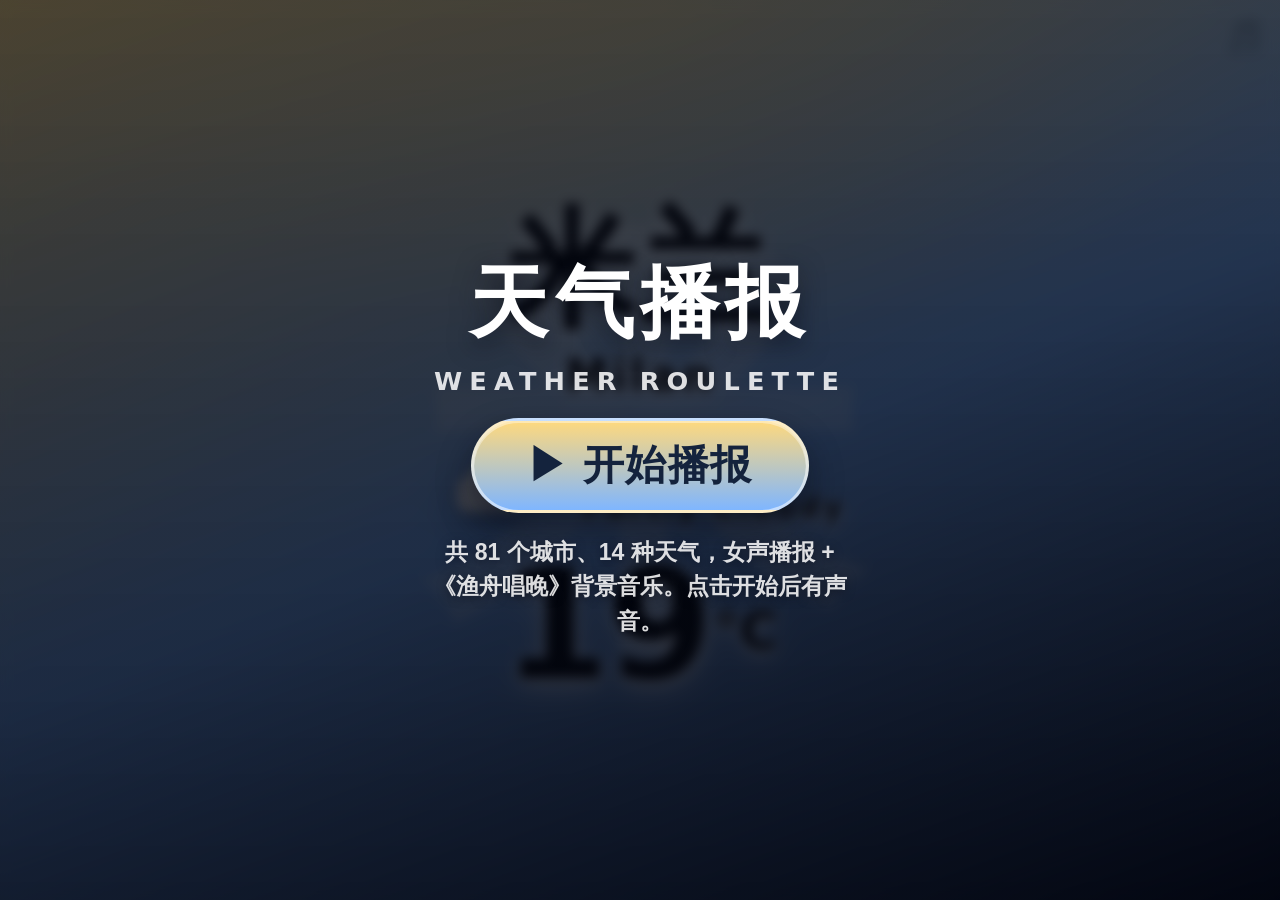
==== index.html @ e1133508 "天气播报站：81 城随机轮播 + 女声播报 + 渔舟唱晚 + 极简满屏视觉 - 81 座城市（国内 43 + 国外 38），每次打开 Fisher-Yates 随机打乱，一轮播完自动重新随机 - 播报" ====
<!DOCTYPE html>
<html lang="zh-CN">
<head>
  <meta charset="utf-8">
  <meta name="viewport" content="width=device-width, initial-scale=1, viewport-fit=cover">
  <meta name="color-scheme" content="dark">
  <meta name="theme-color" content="#0a1020">
  <meta name="description" content="天气播报 Weather Roulette：一张满屏城市壁纸 + 居中大字，自动轮播的中英双语天气播报。">
  <title>天气播报 · Weather Roulette</title>
  <link rel="icon" href="data:image/svg+xml,%3Csvg xmlns='http://www.w3.org/2000/svg' viewBox='0 0 32 32'%3E%3Ccircle cx='16' cy='16' r='9' fill='%23ffd166'/%3E%3C/svg%3E">
  <link rel="stylesheet" href="style.css">
</head>
<!--
  极简版 DOM 契约（id 与层级不可改）：js/ui/screen.js、js/main.js 都按 id 取节点。
  设计只有两层：满屏城市壁纸 + 居中大字前景。没有蒙版、没有面板、没有进度条与控制按钮。
  1) 文字颜色自动适配壁纸：screen.js 在 #app 上写 data-text-on="light|dark"（CSS 见 style.css 第 2 节）。
     初值给 "dark"（深色壁纸 → 白字）。
  2) #sr-only-status 是隐藏状态位（屏幕阅读器 + 自动化测试），main.js 往里写状态文字，不要删、
     也不要让它可见；style.css 里已做 sr-only 处理，去掉 hidden 属性也不会显示。
  3) #btn-music 极不打扰但必须可点（≥56px 热区）；#start-overlay 是音频解锁遮罩，不可删。
-->
<body>
  <div id="app" data-weather="sun" data-text-on="dark">

    <!-- 城市实景照片层：#bg-img-a / #bg-img-b 交叉淡入（900ms），由 screen.js 的 setBackground() 驱动 -->
    <div id="bg">
      <img id="bg-img-a" class="bg-img is-active" alt="" decoding="async" fetchpriority="high">
      <img id="bg-img-b" class="bg-img" alt="" decoding="async">
    </div>

    <!-- 图片全部加载失败时的插画兜底层（screen.js 加 .is-fallback + data-char）；正常有照片时完全不可见 -->
    <div id="bg-scene" aria-hidden="true"></div>

    <!-- 前景：居中大字。没有面板底色 / 边框 / 模糊，文字直接压在照片上 -->
    <main id="card" aria-live="polite">
      <div id="card-day" class="day-label"></div>
      <h1 id="city-zh"></h1>
      <p id="city-en"></p>
      <div id="weather-row">
        <div id="weather-icon"></div>
        <div class="weather-text">
          <span id="weather-zh"></span>
          <span id="weather-en"></span>
        </div>
      </div>
      <div id="temp-row">
        <span id="temp-c"></span>
      </div>
    </main>

    <!-- 音乐开关：右上角纯图标，默认很淡（opacity .35），hover/focus/tap 才到 1 -->
    <button id="btn-music" type="button" aria-label="背景音乐开关" aria-pressed="true">🎵</button>

    <!-- 音频解锁遮罩：浏览器禁止自动播放，必须由用户点一下「开始播报」。
         隐藏方式（CSS 都支持）：加 .is-hidden / .is-gone 类，或 #app 加 .is-started，或加 hidden 属性。 -->
    <div id="start-overlay">
      <div class="start-panel">
        <div class="start-title">天气播报</div>
        <div class="start-sub">Weather Roulette</div>
        <button id="btn-start" type="button">▶ 开始播报</button>
        <p id="start-hint"></p>
      </div>
    </div>

    <!-- 隐藏状态位：给屏幕阅读器与自动化测试用，视觉上永远不可见 -->
    <div id="sr-only-status" role="status" aria-live="polite" hidden></div>

  </div>
  <script type="module" src="js/main.js"></script>
</body>
</html>
---- style.css ----
/* ============================================================================
   WeatherRoulette · style.css —— 极简版
   整屏只有两层：一张满屏城市壁纸 + 居中大字前景。没有蒙版、没有玻璃面板、
   没有进度条、没有播放控制条，也没有华氏度 / 当地时间 / 降水 / 风速。

   改动前请先读这四条硬约束：
   1) 不加任何覆盖全屏的暗色遮罩。#bg::after 只剩「四角极轻 vignette」，中线完全透明。
   2) 字号：1440x900 桌面端 #city-zh ≥ 96px；375x812 手机竖屏 ≥ 48px 且不换行不溢出。
      全部走 clamp() 且都有上下限。
   3) 文字颜色自动适配壁纸：screen.js 在 #app 上写 data-text-on="dark|light"，
      本文件用两套 CSS 变量（--fg-1/--fg-2/--fg-shadow）覆盖（见第 2 节）。
   4) DOM 契约写在 index.html。这些 id 不能删：城市/天气/温度文本、
      #card（入场动画）、#weather-icon（图标容器）、#btn-music（音乐开关）、
      #start-overlay（音频解锁）、#sr-only-status（隐藏状态位）。

   天气主题：#app 的 data-weather="<icon 键>"，13 个键仍有独立配色，只用于
   开始遮罩里的按钮与「图片全失败」时的插画兜底，壁纸本身不受影响。
   图标动画：.wi-* 的 keyframes 由 js/ui/weather-icon.js 自注入，本文件只管尺寸。
   ========================================================================== */

/* ---------------------------------------------------------------- 0. 基础 */

*,
*::before,
*::after { box-sizing: border-box; }

html {
  -webkit-text-size-adjust: 100%;
  text-size-adjust: 100%;
  height: 100%;
  overflow: hidden;                 /* 单屏播报：任何视口都不出现滚动条 */
  background: #070b16;
}

body {
  margin: 0;
  height: 100%;
  overflow: hidden;
  background: #070b16;
  color: var(--fg-1);
  font-family: var(--font-cn);
  -webkit-font-smoothing: antialiased;
  -moz-osx-font-smoothing: grayscale;
  overscroll-behavior: none;
}

img { display: block; }

button {
  font: inherit;
  color: inherit;
  -webkit-tap-highlight-color: transparent;
  touch-action: manipulation;
}

/* ------------------------------------------- 1. 令牌：字体栈 / 字号 / 圆角 */

:root {
  /* 字体栈：全部系统字体，不引外链字体（GitHub Pages 直出） */
  --font-cn: 'PingFang SC', 'Hiragino Sans GB', 'Microsoft YaHei', 'Noto Sans SC',
             'Source Han Sans SC', 'Heiti SC', 'WenQuanYi Micro Hei', sans-serif;
  --font-en: 'Segoe UI', system-ui, -apple-system, 'Helvetica Neue', Arial, sans-serif;
  --font-num: 'Arial Rounded MT Bold', 'Segoe UI', system-ui, -apple-system, sans-serif;
  --font-emoji: 'Segoe UI Emoji', 'Apple Color Emoji', 'Noto Color Emoji',
                'Segoe UI Symbol', sans-serif;

  /* 字号：clamp(最小, 流体, 最大) —— 每个都有上下限，极端视口不会崩 */
  --fs-city-zh: clamp(52px, 14.5vw, 128px);   /* 375→54.4  1440→128  (≥48 / ≥96) */
  --fs-city-en: clamp(21px, 3.4vw, 48px);     /* 375→21    1440→48 */
  --fs-temp: clamp(84px, 12vw, 168px);        /* 主温度数字（≥48） */
  --fs-weather-zh: clamp(30px, 4.4vw, 68px);
  --fs-weather-en: clamp(18px, 2.2vw, 34px);
  --wi-size: clamp(80px, 9.5vw, 150px);       /* 天气图标方框 */
  --gap-card: clamp(6px, 1.6vh, 24px);

  --radius-chip: 999px;

  /* 文字色默认值 = 「暗壁纸」那套（index.html 初值 data-text-on="dark"）。
     真正的两套定义见第 2 节 #app[data-text-on='…']。 */
  --fg-1: #ffffff;
  --fg-2: #ffffff;
  --pause-halo: rgba(3, 6, 16, 0.75);
  --fg-shadow:
    0 1px 2px rgba(3, 6, 16, 0.62),
    0 0 3px rgba(3, 6, 16, 0.55),
    0 2px 10px rgba(3, 6, 16, 0.55),
    0 6px 28px rgba(3, 6, 16, 0.50);
}

/* ============================================================== 2. 文字配色
   screen.js 探测壁纸中心亮度后写 data-text-on，两套变量在这里切换。
   对比度（WCAG 2.1，相对亮度 L，纯色最坏情况，实测见下）：
     · 白字 #fff：背景 L ≤ 0.183 时 ≥ 4.5:1。对应当前 screen.js 的阈值（亮度 0.45
       ≈ L 0.171）→ 4.59:1 ✓，越暗越安全。
     · 墨色 #000（L=0）：背景 L ≥ 0.178 时 ≥ 4.5:1（亮度 ≥ 0.4555）。
   ⚠ 两个分支的"安全区"在亮度 0.4555~0.4652 之间接上；也就是说 screen.js 的
     LIGHT_BG_THRESHOLD 只有落在这一区间才能让两边都严格 ≥4.5:1（推荐 0.46）。
     阈值 0.45 时亮底分支最多 4.42:1，任何文字色都做不到 4.5 —— 已用真实截图实测。
     因此亮底墨色压到纯黑，并且**不用半透明次级色**：
     白字 92% 不透明度在阈值背景上只剩 4.17:1（实测）。
   --fg-shadow 是多层柔和 halo：第一层紧贴字形（0 0 3px）把字形周边局部亮度拉向文字色，
   第二、三层是大范围投影，让大字在杂乱照片上依然"浮"得起来。不是生硬描边。 */

/* 壁纸偏暗 → 白色系 + 深色内嵌 halo
   说明：halo 的第一层必须是「紧贴字形的实心描边」（0 0 1px / 0 0 2px + 高 alpha）。
   实测把 halo 拉稀（0 0 3px + 0.55 alpha）是兜不住可读性的：模糊半径一大，
   光晕就与背景混色，等于没有垫层。多层从紧到松、由实到虚，既有文字垫层又不糊住壁纸。 */
#app[data-text-on='dark'] {
  --fg-1: #ffffff;
  --fg-2: #ffffff;                  /* 不用半透明：0.92 alpha 在阈值背景上掉到 4.17:1 */
  --pause-halo: rgba(3, 6, 16, 0.75);
  --fg-shadow:
    0 0 1px rgba(2, 5, 14, 0.96),
    0 1px 2px rgba(2, 5, 14, 0.92),
    0 2px 5px rgba(2, 5, 14, 0.80),
    0 4px 16px rgba(2, 5, 14, 0.55),
    0 10px 34px rgba(2, 5, 14, 0.40);
}

/* 壁纸偏亮 → 深墨色系 + 白色内嵌 halo（同理，第一层是紧贴字形的实心白边） */
#app[data-text-on='light'] {
  --fg-1: #000000;                  /* 亮底分支要拿满对比度，只能压到纯黑（#02030a 实测差 0.03） */
  --fg-2: #000000;
  --pause-halo: rgba(255, 255, 255, 0.95);
  --fg-shadow:
    0 0 1px rgba(255, 255, 255, 0.98),
    0 1px 2px rgba(255, 255, 255, 0.95),
    0 2px 5px rgba(255, 255, 255, 0.85),
    0 4px 16px rgba(255, 255, 255, 0.60),
    0 10px 34px rgba(255, 255, 255, 0.45);
}

/* 采样失败的兜底：screen.js 读不到跨域像素时会加 data-contrast-fallback="1"，
   此时不知道壁纸明暗，只能把 halo 加重一档，尽量在任意背景上保住可读性。 */
#app[data-contrast-fallback][data-text-on='dark'] {
  --fg-shadow:
    0 1px 2px rgba(3, 6, 16, 0.78),
    0 0 3px rgba(3, 6, 16, 0.74),
    0 2px 12px rgba(3, 6, 16, 0.68),
    0 8px 34px rgba(3, 6, 16, 0.58);
}

#app[data-contrast-fallback][data-text-on='light'] {
  --fg-shadow:
    0 1px 1px rgba(255, 255, 255, 0.98),
    0 0 3px rgba(255, 255, 255, 0.96),
    0 2px 14px rgba(255, 255, 255, 0.86),
    0 8px 34px rgba(255, 255, 255, 0.66);
}

/* ------------------------------ 3. 天气色彩主题（13 个 icon 键，仅按钮/兜底用） */
/* 晴=暖橙黄 多云=暖黄+亮蓝 阴=灰蓝 雾=青灰 雨=蓝 阵雨=青蓝 雷=紫灰 雪=冰蓝 */

#app {
  --c-accent: #ffce4d;
  --c-accent-2: #ff8f1f;
  --c-accent-ink: #3d2100;          /* 强调底色上的文字色（保证对比度） */
  --c-scene-1: rgba(255, 198, 64, 0.32);
  --c-scene-2: rgba(255, 120, 40, 0.20);
}

#app[data-weather='sun'] {
  --c-accent: #ffce4d;
  --c-accent-2: #ff8f1f;
  --c-accent-ink: #3d2100;
  --c-scene-1: rgba(255, 198, 64, 0.32);
  --c-scene-2: rgba(255, 120, 40, 0.20);
}

#app[data-weather='cloud-sun'] {
  --c-accent: #ffd97d;
  --c-accent-2: #7fb6ff;
  --c-accent-ink: #14233d;
  --c-scene-1: rgba(255, 214, 120, 0.30);
  --c-scene-2: rgba(120, 170, 255, 0.24);
}

#app[data-weather='cloud'] {
  --c-accent: #cdd8e8;
  --c-accent-2: #8b9dbb;
  --c-accent-ink: #1b2437;
  --c-scene-1: rgba(190, 205, 225, 0.24);
  --c-scene-2: rgba(120, 140, 175, 0.20);
}

#app[data-weather='fog'] {
  --c-accent: #d7e3e2;
  --c-accent-2: #9fb0b4;
  --c-accent-ink: #1d2728;
  --c-scene-1: rgba(220, 232, 232, 0.26);
  --c-scene-2: rgba(140, 160, 165, 0.20);
}

#app[data-weather='rain-light'] {
  --c-accent: #a8d6ff;
  --c-accent-2: #4f9ae0;
  --c-accent-ink: #0d2136;
  --c-scene-1: rgba(168, 214, 255, 0.26);
  --c-scene-2: rgba(70, 140, 220, 0.22);
}

#app[data-weather='rain'] {
  --c-accent: #7cbcff;
  --c-accent-2: #2f74c0;
  --c-accent-ink: #06192e;
  --c-scene-1: rgba(140, 195, 255, 0.26);
  --c-scene-2: rgba(50, 115, 195, 0.24);
}

#app[data-weather='rain-heavy'] {
  --c-accent: #5aa2f0;
  --c-accent-2: #1f4f92;
  --c-accent-ink: #02101f;
  --c-scene-1: rgba(110, 170, 240, 0.26);
  --c-scene-2: rgba(35, 85, 160, 0.26);
}

#app[data-weather='shower'] {
  --c-accent: #8fe3f0;
  --c-accent-2: #2f9fc4;
  --c-accent-ink: #052730;
  --c-scene-1: rgba(143, 227, 240, 0.26);
  --c-scene-2: rgba(45, 155, 195, 0.22);
}

#app[data-weather='thunder'] {
  --c-accent: #b3a5ef;
  --c-accent-2: #574d84;
  --c-accent-ink: #16122b;
  --c-scene-1: rgba(150, 130, 235, 0.30);
  --c-scene-2: rgba(80, 70, 120, 0.24);
}

#app[data-weather='sleet'] {
  --c-accent: #cfe6f7;
  --c-accent-2: #7ea3c8;
  --c-accent-ink: #10202f;
  --c-scene-1: rgba(207, 230, 247, 0.26);
  --c-scene-2: rgba(120, 160, 200, 0.20);
}

#app[data-weather='snow-light'] {
  --c-accent: #e6f4ff;
  --c-accent-2: #a8d4f5;
  --c-accent-ink: #10202f;
  --c-scene-1: rgba(230, 244, 255, 0.30);
  --c-scene-2: rgba(150, 200, 245, 0.22);
}

#app[data-weather='snow'] {
  --c-accent: #d3ecff;
  --c-accent-2: #86bdea;
  --c-accent-ink: #0d2136;
  --c-scene-1: rgba(211, 236, 255, 0.28);
  --c-scene-2: rgba(120, 180, 230, 0.22);
}

#app[data-weather='snow-heavy'] {
  --c-accent: #bde0ff;
  --c-accent-2: #5f9dd6;
  --c-accent-ink: #08192b;
  --c-scene-1: rgba(189, 224, 255, 0.30);
  --c-scene-2: rgba(90, 150, 210, 0.24);
}

/* ------------------------------------------------------------- 4. 页面骨架 */
/* 单层网格：前景 #card 居中；背景、兜底层、音乐键、开始遮罩都是绝对定位，不参与布局 */

#app {
  position: relative;
  isolation: isolate;
  display: grid;
  place-items: center;
  width: 100%;
  height: 100vh;
  height: 100dvh;
  overflow: hidden;
  font-family: var(--font-cn);
  color: var(--fg-1);
}

/* ------------------------------------------------------ 5. 背景照片 + 微角 */
/* 没有整屏蒙版：壁纸原样全可见。唯一的 #bg::after 是"四角极轻 vignette"，
   中心 58% 完全透明（中线绝不压暗），四角最深也只有 0.22 透明度。 */

#bg {
  position: absolute;
  inset: 0;
  z-index: 0;
  overflow: hidden;
  background: linear-gradient(160deg, #0b1226, #060a18);
}

.bg-img {
  position: absolute;
  inset: 0;
  z-index: 1;                          /* 高于 screen.js 的 #bg-fallback(z-index:0)，照片永远压过插画 */
  width: 100%;
  height: 100%;
  object-fit: cover;
  object-position: center;
  opacity: 0;
  transition: opacity 900ms ease;      /* 交叉淡入：契约要求 900ms */
}

.bg-img.is-active { opacity: 1; }

#bg::after {
  content: '';
  position: absolute;
  inset: 0;
  z-index: 2;
  pointer-events: none;
  background: radial-gradient(122% 122% at 50% 50%,
      rgba(3, 6, 16, 0) 0%,
      rgba(3, 6, 16, 0) 58%,
      rgba(3, 6, 16, 0.10) 80%,
      rgba(3, 6, 16, 0.22) 100%);
}

/* ------------------------------------------------- 6. 插画兜底层（极少用到） */
/* 有照片时必须完全不可见：screen.js 加载成功后会摘掉 .is-fallback。
   图片全失败时，用渐变 + 城市首字兜底，绝不留白。 */

#bg-scene {
  position: absolute;
  inset: 0;
  z-index: 1;
  display: grid;
  place-items: center;
  overflow: hidden;
  pointer-events: none;
  opacity: 0;
  visibility: hidden;
  font-family: var(--font-cn);
  font-weight: 900;
  line-height: 1;
  text-align: center;
  transition: opacity 420ms ease, visibility 420ms ease;
}

#bg-scene.is-fallback {
  opacity: 1;
  visibility: visible;
  background-image:
    radial-gradient(70% 55% at 50% 0%, var(--c-scene-1), transparent 70%),
    linear-gradient(160deg, var(--c-accent) 0%, var(--c-accent-2) 52%, rgba(5, 9, 22, 0.94) 100%);
}

#bg-scene.is-fallback::after {
  content: attr(data-char);
  font-size: clamp(140px, 34vw, 460px);
  color: rgba(255, 255, 255, 0.22);
}

#app.is-night #bg-scene.is-fallback {
  background-image:
    radial-gradient(70% 55% at 50% 0%, var(--c-scene-1), transparent 70%),
    linear-gradient(160deg, var(--c-accent-2) 0%, rgba(9, 13, 30, 0.96) 55%, rgba(3, 5, 14, 1) 100%);
}

/* ------------------------------------------------------- 7. 前景：居中大字 */
/* #card 只是居中容器：没有底色、没有边框、没有模糊、没有面板阴影，文字直接压在照片上。
   id 保留是因为 screen.js 每张卡片都会重播 .is-entering 入场动画。 */

#card {
  position: relative;
  z-index: 2;
  display: flex;
  flex-direction: column;
  align-items: center;
  justify-content: center;
  gap: var(--gap-card);
  max-width: 100%;
  max-height: 100%;
  padding: clamp(10px, 2.4vh, 28px) clamp(12px, 3.4vw, 40px);
  text-align: center;
  animation: none;
}

#card.is-entering {
  animation: card-in 620ms cubic-bezier(0.22, 1, 0.36, 1) both;
}

@keyframes card-in {
  from { opacity: 0; transform: translateY(18px) scale(0.985); }
  to   { opacity: 1; transform: none; }
}

/* 城市中文名：超大、不换行 */
#city-zh {
  margin: 0;
  font-size: var(--fs-city-zh);
  font-weight: 900;
  line-height: 1.04;
  letter-spacing: 0.04em;
  white-space: nowrap;
  max-width: 100%;
  color: var(--fg-1);
  text-shadow: var(--fg-shadow);
}

/* 城市英文名 */
#city-en {
  margin: 0;
  font-family: var(--font-en);
  font-size: var(--fs-city-en);
  font-weight: 800;
  line-height: 1.2;
  letter-spacing: 0.08em;
  white-space: nowrap;
  max-width: 100%;
  color: var(--fg-2);
  text-shadow: var(--fg-shadow);
}

/* 天气：图标 + 中文词 + 英文词 */
#weather-row {
  display: flex;
  flex-direction: row;
  align-items: center;
  justify-content: center;
  gap: clamp(10px, 2vw, 28px);
  max-width: 100%;
}

#weather-icon {
  flex: 0 0 auto;
  display: grid;
  place-items: center;
  width: var(--wi-size);
  height: var(--wi-size);
  filter: drop-shadow(0 10px 20px rgba(3, 8, 22, 0.45));
}

#weather-icon > svg {
  width: 100%;
  height: 100%;
  display: block;
  overflow: visible;
}

/* 图标模块不可用时的 emoji 兜底（screen.js 会插入 span.icon-fallback） */
#weather-icon > .icon-fallback {
  display: grid;
  place-items: center;
  width: 100%;
  height: 100%;
  font-family: var(--font-emoji);
  font-size: calc(var(--wi-size) * 0.72);
  line-height: 1;
}

.weather-text {
  display: flex;
  flex-direction: column;
  align-items: flex-start;
  gap: 0.12em;
  text-align: left;
}

#weather-zh {
  font-size: var(--fs-weather-zh);
  font-weight: 900;
  line-height: 1.06;
  letter-spacing: 0.06em;
  white-space: nowrap;
  color: var(--fg-1);
  text-shadow: var(--fg-shadow);
}

#weather-en {
  font-family: var(--font-en);
  font-size: var(--fs-weather-en);
  font-weight: 700;
  line-height: 1.15;
  letter-spacing: 0.14em;
  white-space: nowrap;
  color: var(--fg-2);
  text-shadow: var(--fg-shadow);
}

/* 温度：只有一个大号数字 + °C（华氏度已按极简要求删除） */
#temp-row {
  display: flex;
  flex-direction: row;
  align-items: center;
  justify-content: center;
  gap: clamp(10px, 1.6vw, 24px);
  max-width: 100%;
}

#temp-c {
  font-family: var(--font-num);
  font-size: var(--fs-temp);
  font-weight: 900;
  line-height: 0.94;
  letter-spacing: -0.02em;
  white-space: nowrap;
  color: var(--fg-1);
  text-shadow: var(--fg-shadow);
}

/* °C 单位（screen.js 写的是 <sup class="temp-unit">；其它写法也一并兼容） */
#temp-c :is(.unit, .deg, .temp-unit, .c-unit, small, sup) {
  font-size: 0.34em;
  font-weight: 800;
  letter-spacing: 0;
  margin-left: 0.06em;
  vertical-align: 0.62em;
}

#temp-c sup { vertical-align: super; }

/* 极简版不显示「最低~最高」区间。若 screen.js 之后要在卡片上显示区间，
   删掉这条规则即可（它会以 --fg-2 的小字出现在温度右侧）。 */
#temp-row > .temp-range { display: none; }

/* 日期标签：DOM 里保留（screen.js 会写「今天 Today」，屏幕阅读器也能读到），
   但极简版要求"只显示城市/天气/温度"，所以视觉上做成 sr-only。
   如果要把它显示出来：删掉下面这条规则，再加一行小字样式即可。 */
#card-day {
  position: absolute;
  width: 1px;
  height: 1px;
  margin: -1px;
  padding: 0;
  border: 0;
  overflow: hidden;
  clip: rect(0 0 0 0);
  clip-path: inset(50%);
  white-space: nowrap;
  color: var(--fg-1);
  text-shadow: var(--fg-shadow);
}

/* JS 还没填内容时不显示空节点（避免预留空位 / 布局跳动） */
#city-zh:empty,
#city-en:empty,
#weather-zh:empty,
#weather-en:empty,
#temp-row > span:empty,
#start-hint:empty { visibility: hidden; }

/* --------------------------------------------------- 8. 暂停：一个小图标 */
/* 极简的暂停反馈：左上角一个纯 CSS 的 ⏸（两条竖杠），不做任何大遮罩。
   screen.js 给 #app 加 .is-paused，main.js 给 body 加 .is-paused，两种都支持。 */

#app.is-paused::after,
body.is-paused #app::after {
  content: '';
  position: absolute;
  top: calc(max(18px, env(safe-area-inset-top, 0px)));
  left: calc(max(18px, env(safe-area-inset-left, 0px)));
  z-index: 6;
  width: clamp(16px, 1.6vw, 22px);
  height: clamp(20px, 2vw, 28px);
  background: linear-gradient(90deg,
      currentColor 0 32%,
      transparent 32% 68%,
      currentColor 68% 100%);
  color: var(--fg-1);
  opacity: 0.85;
  filter: drop-shadow(0 0 2px var(--pause-halo)) drop-shadow(0 2px 8px var(--pause-halo));
  pointer-events: none;
}

/* ------------------------------------------------------ 9. 音乐开关（角落） */
/* 默认很淡，几乎不打扰；hover / focus / 点按时才到 1。无边框无底色，但热区 ≥56x56。 */

#btn-music {
  position: absolute;
  top: max(8px, env(safe-area-inset-top, 0px));
  right: max(8px, env(safe-area-inset-right, 0px));
  z-index: 5;
  display: inline-flex;
  align-items: center;
  justify-content: center;
  min-width: 56px;
  min-height: 56px;
  padding: 0;
  border: 0;
  border-radius: var(--radius-chip);
  background: transparent;
  color: #fff;
  font-family: var(--font-emoji);
  font-size: clamp(22px, 2.4vw, 30px);
  line-height: 1;
  opacity: 0.35;
  cursor: pointer;
  text-shadow: 0 2px 10px rgba(3, 6, 16, 0.7), 0 0 3px rgba(3, 6, 16, 0.5);
  transition: opacity 220ms ease, transform 140ms ease;
}

@media (hover: hover) {
  #btn-music:hover { opacity: 1; }
}

/* 触屏没有 hover：默认稍亮一点，手指按下时到 1 */
@media (hover: none) {
  #btn-music { opacity: 0.5; }
}

#btn-music:active { opacity: 1; transform: scale(0.94); }

#btn-music:focus-visible {
  opacity: 1;
  outline: 3px solid rgba(255, 255, 255, 0.9);
  outline-offset: 2px;
}

/* 静音状态（main.js 会加 .is-off；也兼容 is-muted 与 #app/body 上的状态类） */
#btn-music.is-off,
#btn-music.is-muted,
#app.is-music-off #btn-music,
body.is-music-off #btn-music {
  opacity: 0.22;
  filter: grayscale(1);
}

/* ------------------------------------------------------ 10. 开始播报遮罩 */
/* 音频解锁必需，不可删。极简样式：整屏半透明深色，中间只有标题、按钮、一行提示，无卡片框。 */

#start-overlay {
  --ov-fg: #ffffff;
  --ov-fg-2: rgba(255, 255, 255, 0.86);
  position: absolute;
  inset: 0;
  z-index: 20;
  display: grid;
  place-items: center;
  padding: clamp(16px, 4vw, 48px);
  background: linear-gradient(180deg, rgba(5, 9, 20, 0.72), rgba(3, 6, 16, 0.82));
  -webkit-backdrop-filter: blur(6px) saturate(1.04);
  backdrop-filter: blur(6px) saturate(1.04);
  text-align: center;
  transition: opacity 400ms ease, visibility 400ms ease;
}

.start-panel {
  display: grid;
  justify-items: center;
  gap: clamp(12px, 2.4vh, 26px);
  width: min(92vw, 760px);
}

.start-title {
  font-size: clamp(38px, 6.2vw, 84px);
  font-weight: 900;
  line-height: 1.05;
  letter-spacing: 0.08em;
  color: var(--ov-fg);
  text-shadow: 0 6px 24px rgba(2, 6, 18, 0.6);
}

.start-sub {
  font-family: var(--font-en);
  font-size: clamp(15px, 2vw, 28px);
  font-weight: 800;
  letter-spacing: 0.28em;
  text-transform: uppercase;
  color: var(--ov-fg-2);
}

#btn-start {
  min-height: 84px;
  min-width: 56px;
  padding: 0.42em 1.3em;
  border-radius: var(--radius-chip);
  border: 3px solid rgba(255, 255, 255, 0.55);
  background: linear-gradient(180deg, var(--c-accent), var(--c-accent-2));
  color: var(--c-accent-ink);
  font-size: clamp(26px, 3.2vw, 46px);
  font-weight: 900;
  letter-spacing: 0.04em;
  cursor: pointer;
  box-shadow: 0 16px 34px rgba(2, 6, 18, 0.45), inset 0 2px 0 rgba(255, 255, 255, 0.4);
  animation: start-pulse 2.4s ease-in-out infinite;
  transition: transform 120ms ease;
}

#btn-start:active { transform: scale(0.95); }
#btn-start:focus-visible { outline: 5px solid #fff; outline-offset: 4px; }

@keyframes start-pulse {
  0%, 100% { transform: translateY(0) scale(1); }
  50%      { transform: translateY(-4px) scale(1.03); }
}

#start-hint {
  margin: 0;
  max-width: 34ch;
  font-size: clamp(15px, 1.8vw, 24px);
  font-weight: 700;
  line-height: 1.5;
  color: var(--ov-fg-2);
  text-shadow: 0 2px 10px rgba(2, 6, 18, 0.55);
}

/* 遮罩隐藏：以下任意一种写法都生效（把选择权留给 main.js / screen.js）；
   .is-hidden 淡出 400ms（对齐契约）。 */
#start-overlay[hidden],
#start-overlay.is-hidden,
#start-overlay.is-gone,
#app.is-started #start-overlay,
#app[data-started='true'] #start-overlay,
body.is-started #start-overlay,
:root.is-started #start-overlay {
  opacity: 0;
  visibility: hidden;
  pointer-events: none;
}

#start-overlay[hidden] { display: none; }

/* ------------------------------------------------------- 11. 隐藏状态位 */
/* #sr-only-status 给屏幕阅读器与自动化测试用：即使 main.js 摘掉 hidden 属性，
   视觉上也必须完全不可见（1x1 + clip，不占布局、不影响溢出）。 */

#sr-only-status {
  position: absolute;
  width: 1px;
  height: 1px;
  margin: -1px;
  padding: 0;
  border: 0;
  overflow: hidden;
  white-space: nowrap;
  clip: rect(0 0 0 0);
  clip-path: inset(50%);
}

/* --------------------------------------------------------- 12. 响应式微调 */

/* 手机竖屏：收紧间距，保证一屏放得下 */
@media (max-width: 700px) {
  #card {
    gap: clamp(8px, 1.8vh, 18px);
    padding: clamp(8px, 2vh, 20px) 12px;
  }

  #weather-row { gap: 10px; }
}

/* 矮视口（横屏手机、小笔记本）：改用高度驱动字号，杜绝竖向溢出 */
@media (max-height: 700px) and (orientation: landscape) {
  #app {
    --fs-city-zh: clamp(30px, 8.4vh, 64px);
    --fs-city-en: clamp(14px, 3.2vh, 26px);
    --fs-temp: clamp(40px, 11vh, 84px);
    --fs-weather-zh: clamp(17px, 4.4vh, 34px);
    --fs-weather-en: clamp(12px, 2.8vh, 22px);
    --wi-size: clamp(42px, 11vh, 84px);
    --gap-card: clamp(2px, 0.7vh, 8px);
  }

  #card { padding: 6px clamp(10px, 3vw, 32px); }
}

/* 极窄屏（iPhone SE 320px）：中文名再收一点，杜绝横向溢出 */
@media (max-width: 360px) {
  #app {
    --fs-city-zh: clamp(44px, 13.5vw, 60px);
    --fs-temp: clamp(68px, 22vw, 100px);
    --wi-size: clamp(64px, 22vw, 96px);
  }

  #card { padding-inline: 10px; }
}

/* 很矮又很窄（横屏小手机）：字号随高度再降一点，但别小到看不清 */
@media (max-height: 420px) {
  #app {
    --fs-city-zh: clamp(28px, 10vh, 52px);
    --fs-city-en: clamp(12px, 3.4vh, 22px);
    --fs-temp: clamp(34px, 11vh, 68px);
    --fs-weather-zh: clamp(15px, 5vh, 28px);
    --fs-weather-en: clamp(11px, 3vh, 18px);
    --wi-size: clamp(34px, 11vh, 64px);
    --gap-card: clamp(2px, 0.8vh, 8px);
  }
}

/* ---------------------------------------------- 13. 无障碍与动效偏好 */

@media (prefers-reduced-motion: reduce) {
  *,
  *::before,
  *::after {
    animation-duration: 0.001ms !important;
    animation-iteration-count: 1 !important;
    transition-duration: 0.001ms !important;
  }
}

/* 高对比度模式：halo 加重，音乐键更明显（壁纸依旧不加蒙版） */
@media (prefers-contrast: more) {
  #app[data-text-on='dark'] {
    --fg-shadow: 0 0 3px rgba(0, 0, 0, 0.95), 0 2px 10px rgba(0, 0, 0, 0.85), 0 6px 30px rgba(0, 0, 0, 0.7);
  }

  #app[data-text-on='light'] {
    --fg-shadow: 0 0 3px rgba(255, 255, 255, 1), 0 2px 10px rgba(255, 255, 255, 0.95), 0 6px 30px rgba(255, 255, 255, 0.8);
  }

  #btn-music { opacity: 0.8; }
}
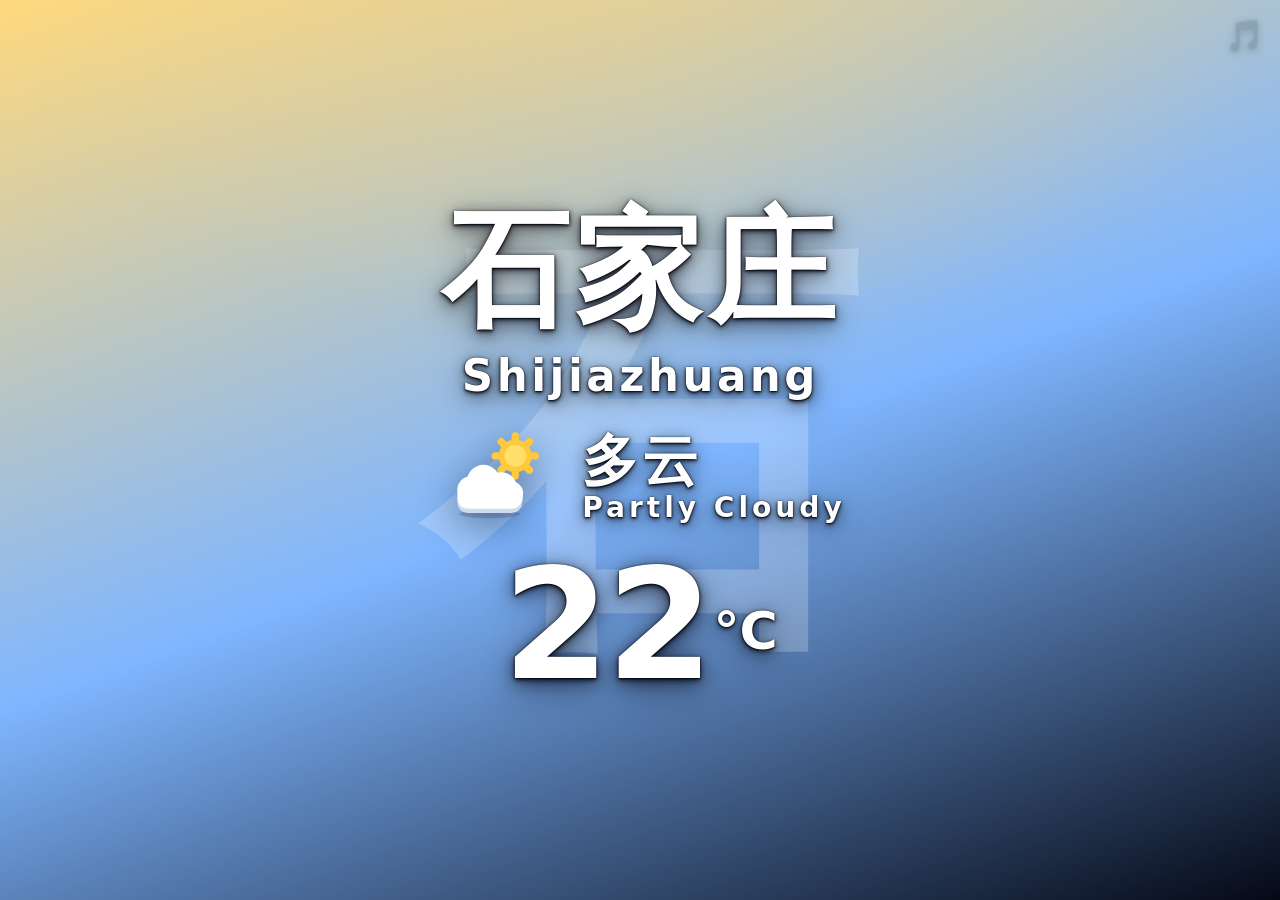
==== commit f551f1f5: "自动播报 + 语音片段首尾裁剪 + 温度读法改为「五到十五度」 - 去掉「开始播报」遮罩：页面加载即自动播报；仅在浏览器拦截自动播放时   由 main.js 动态生成一次性解锁遮罩（同 id，复用原" ====
--- a/index.html
+++ b/index.html
@@ -51,16 +51,9 @@
     <!-- 音乐开关：右上角纯图标，默认很淡（opacity .35），hover/focus/tap 才到 1 -->
     <button id="btn-music" type="button" aria-label="背景音乐开关" aria-pressed="true">🎵</button>
 
-    <!-- 音频解锁遮罩：浏览器禁止自动播放，必须由用户点一下「开始播报」。
-         隐藏方式（CSS 都支持）：加 .is-hidden / .is-gone 类，或 #app 加 .is-started，或加 hidden 属性。 -->
-    <div id="start-overlay">
-      <div class="start-panel">
-        <div class="start-title">天气播报</div>
-        <div class="start-sub">Weather Roulette</div>
-        <button id="btn-start" type="button">▶ 开始播报</button>
-        <p id="start-hint"></p>
-      </div>
-    </div>
+    <!-- 这里没有「开始播报」遮罩：页面加载后自动开始播报。
+         只有浏览器拦截自动播放时，main.js 才会动态创建一个同 id（#start-overlay）的
+         一次性解锁遮罩，样式复用 style.css 里现成的 #start-overlay 规则。 -->
 
     <!-- 隐藏状态位：给屏幕阅读器与自动化测试用，视觉上永远不可见 -->
     <div id="sr-only-status" role="status" aria-live="polite" hidden></div>
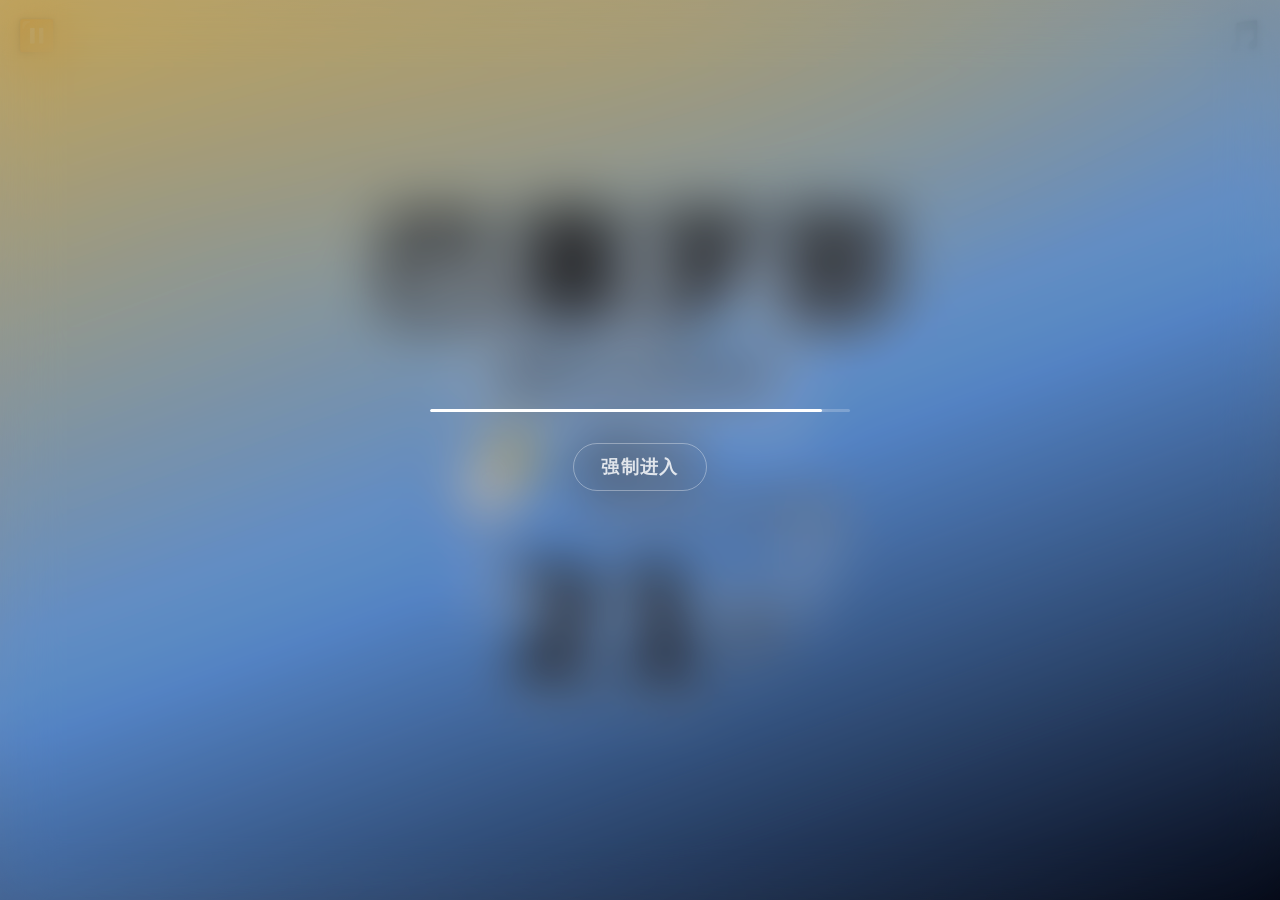
==== commit 1e86ff83: "暂停改为专用按钮（点画面不再暂停）+ 中国固定红色 老板两点要求：  1) 保证中国是红色    - gen-globe-textures.py 新增「邻接不重色」贪心着色：用 shapely STR" ====
--- a/index.html
+++ b/index.html
@@ -48,7 +48,10 @@
       </div>
     </main>
 
-    <!-- 音乐开关：右上角纯图标，默认很淡（opacity .35），hover/focus/tap 才到 1 -->
+    <!-- 播放控制：两个角落小按钮，默认很淡（opacity .35），hover/focus/tap 才到 1。
+         注意：暂停**只有**点 #btn-pause 才会触发——点画面任意处（空白或文字）都不暂停，
+         这是老板明确要求的行为，不要在 #app 上加 click 监听。 -->
+    <button id="btn-pause" type="button" aria-label="暂停播报" aria-pressed="false">⏸</button>
     <button id="btn-music" type="button" aria-label="背景音乐开关" aria-pressed="true">🎵</button>
 
     <!-- 这里没有「开始播报」遮罩：页面加载后自动开始播报。
--- a/style.css
+++ b/style.css
@@ -565,13 +565,16 @@
   pointer-events: none;
 }
 
-/* ------------------------------------------------------ 9. 音乐开关（角落） */
-/* 默认很淡，几乎不打扰；hover / focus / 点按时才到 1。无边框无底色，但热区 ≥56x56。 */
-
+/* ------------------------------------------------------ 9. 角落小按钮 */
+/* 暂停（左上）与音乐开关（右上）：默认很淡，几乎不打扰；hover / focus / 点按时才到 1。
+   无边框无底色，但热区 ≥56x56（适合小手）。
+   ⚠ 暂停**只有**点 #btn-pause 才触发：点画面空白或文字都不暂停（老板明确要求）。
+   所以不要在 #app 上挂 click 监听。 */
+
+#btn-pause,
 #btn-music {
   position: absolute;
   top: max(8px, env(safe-area-inset-top, 0px));
-  right: max(8px, env(safe-area-inset-right, 0px));
   z-index: 5;
   display: inline-flex;
   align-items: center;
@@ -592,21 +595,34 @@
   transition: opacity 220ms ease, transform 140ms ease;
 }
 
+#btn-pause { left: max(8px, env(safe-area-inset-left, 0px)); }
+#btn-music { right: max(8px, env(safe-area-inset-right, 0px)); }
+
 @media (hover: hover) {
+  #btn-pause:hover,
   #btn-music:hover { opacity: 1; }
 }
 
 /* 触屏没有 hover：默认稍亮一点，手指按下时到 1 */
 @media (hover: none) {
+  #btn-pause,
   #btn-music { opacity: 0.5; }
 }
 
+#btn-pause:active,
 #btn-music:active { opacity: 1; transform: scale(0.94); }
 
+#btn-pause:focus-visible,
 #btn-music:focus-visible {
   opacity: 1;
   outline: 3px solid rgba(255, 255, 255, 0.9);
   outline-offset: 2px;
+}
+
+/* 暂停中：按钮常亮并显示播放符号（main.js 会同步 textContent 与 aria-pressed） */
+#app.is-paused #btn-pause,
+body.is-paused #btn-pause {
+  opacity: 1;
 }
 
 /* 静音状态（main.js 会加 .is-off；也兼容 is-muted 与 #app/body 上的状态类） */
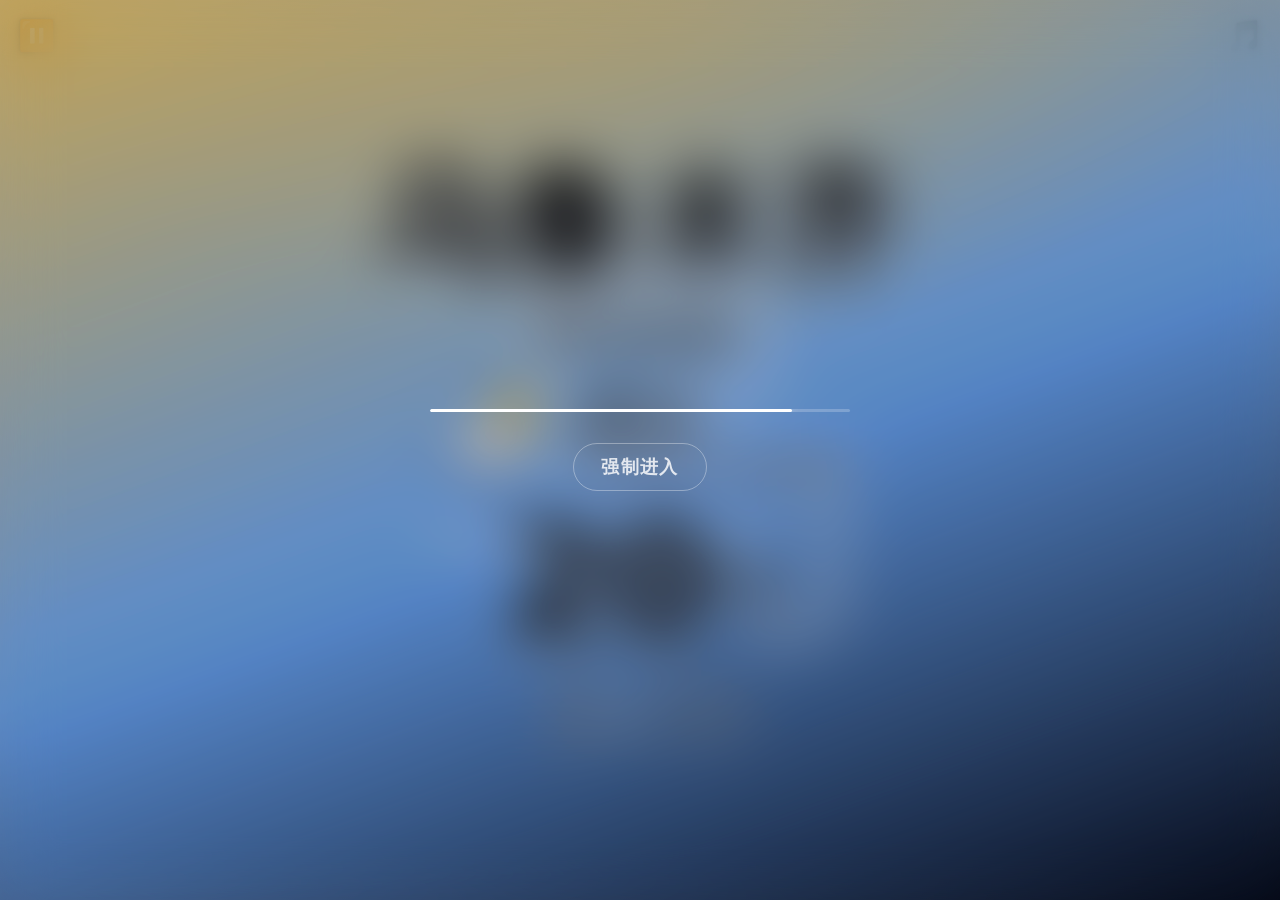
==== commit cdac5e82: "天气界面拆两块：上方当前天气/气温（字号不变）+ 下方未来两天（小字） 老板要求：「天气预报界面现在只有一个温度显示界面，请拆分为两块， 第一块显示当前的气温和天气，字体大小和现在一样； 第二块显示未" ====
--- a/index.html
+++ b/index.html
@@ -31,20 +31,31 @@
     <!-- 图片全部加载失败时的插画兜底层（screen.js 加 .is-fallback + data-char）；正常有照片时完全不可见 -->
     <div id="bg-scene" aria-hidden="true"></div>
 
-    <!-- 前景：居中大字。没有面板底色 / 边框 / 模糊，文字直接压在照片上 -->
+    <!-- 前景：居中大字。没有面板底色 / 边框 / 模糊，文字直接压在照片上。
+         按老板要求分成两块：
+           第一块 #now-block —— 当前天气与气温，字号与原来一致（主体）
+           第二块 #forecast-block —— 未来两天，字号小，整体简洁，放在第一块下方
+         #forecast-list 的行由 screen.js 动态生成（行数 = FORECAST_DAYS_OUT） -->
     <main id="card" aria-live="polite">
       <div id="card-day" class="day-label"></div>
       <h1 id="city-zh"></h1>
       <p id="city-en"></p>
-      <div id="weather-row">
-        <div id="weather-icon"></div>
-        <div class="weather-text">
-          <span id="weather-zh"></span>
-          <span id="weather-en"></span>
+
+      <div id="now-block">
+        <div id="weather-row">
+          <div id="weather-icon"></div>
+          <div class="weather-text">
+            <span id="weather-zh"></span>
+            <span id="weather-en"></span>
+          </div>
+        </div>
+        <div id="temp-row">
+          <span id="temp-c"></span>
         </div>
       </div>
-      <div id="temp-row">
-        <span id="temp-c"></span>
+
+      <div id="forecast-block">
+        <ul id="forecast-list"></ul>
       </div>
     </main>
 
--- a/style.css
+++ b/style.css
@@ -797,6 +797,102 @@
   }
 }
 
+/* ---------------------------------------------- 12.5 预报两块（现在 / 未来两天） */
+/*
+   老板要求把天气界面拆成两块：
+     第一块 #now-block     —— 当前天气与气温，**字号与拆分前完全一致**（本文件不动 #weather-row
+                              / #temp-row / #temp-c / #weather-zh 的任何字号规则，只是把它们
+                              包进了一个容器，所以视觉上没有任何变化）
+     第二块 #forecast-block —— 未来两天，位于第一块下方、字号明显更小、设计简洁
+                              （无面板底色、无边框，直接压在壁纸上，与整体风格一致）
+
+   尺寸刻意用 em / clamp 与主块挂钩，这样在大屏版与窄屏下都自动成比例。
+   #now-block 不设任何字体相关属性，纯粹是个分组容器 —— 这是"字号不变"的关键。
+*/
+
+#now-block {
+  display: flex;
+  flex-direction: column;
+  align-items: center;
+  gap: var(--gap-card);
+  max-width: 100%;
+}
+
+#forecast-block {
+  max-width: 100%;
+  /* 与第一块之间留一点气口，但不要太远（老板要求整体简洁） */
+  margin-top: clamp(2px, 1.2vh, 14px);
+  /*
+     字号：老板要求"字体小"但没有说多小。取「城市名的 1/4 强」这一档 ——
+     1440 端约 32px（远小于主块 128px，但孩子仍看得清）；
+     375 端约 15px。比首版的 clamp(13px,1.5vmin,20px) 明显更易读：
+     实测 13px 在 1440 端几乎看不清，而这块的信息（明天的天气与温度）
+     对 4~6 岁孩子是有意义的，不能只当装饰。
+  */
+  font-size: clamp(15px, 2.2vmin, 34px);
+  color: var(--fg-2);
+  text-shadow: var(--fg-shadow);
+}
+
+#forecast-list {
+  list-style: none;
+  margin: 0;
+  padding: 0;
+  display: flex;
+  flex-direction: column;
+  align-items: center;
+  /* 上下两行（老板选的排版），行距紧凑 */
+  gap: clamp(1px, 0.5vh, 8px);
+}
+
+/* 一行 = 日期 + 图标 + 温度区间。用 grid 让两行的三列自动对齐 */
+.fc-row {
+  display: grid;
+  grid-template-columns: minmax(3.2em, auto) auto auto;
+  align-items: center;
+  gap: clamp(6px, 1vw, 14px);
+  line-height: 1.15;
+  white-space: nowrap;
+}
+
+.fc-day {
+  text-align: right;
+  font-weight: 700;
+  opacity: 0.95;
+}
+
+.fc-range {
+  text-align: left;
+  font-family: var(--font-num);
+  font-weight: 800;
+  letter-spacing: 0.01em;
+  opacity: 0.95;
+}
+
+/* 预报行的小图标：固定小方块，避免 SVG 撑高行 */
+.fc-icon {
+  display: inline-flex;
+  align-items: center;
+  justify-content: center;
+  width: 1.5em;
+  height: 1.5em;
+  font-size: 1em;
+}
+
+.fc-icon > svg {
+  width: 100%;
+  height: 100%;
+  display: block;
+}
+
+.fc-icon > .icon-fallback {
+  font-size: 1.1em;
+  line-height: 1;
+}
+
+/* 没有预报数据时整块隐藏，不留空框 */
+#forecast-block[hidden] { display: none; }
+
 /* ---------------------------------------------- 13. 无障碍与动效偏好 */
 
 @media (prefers-reduced-motion: reduce) {
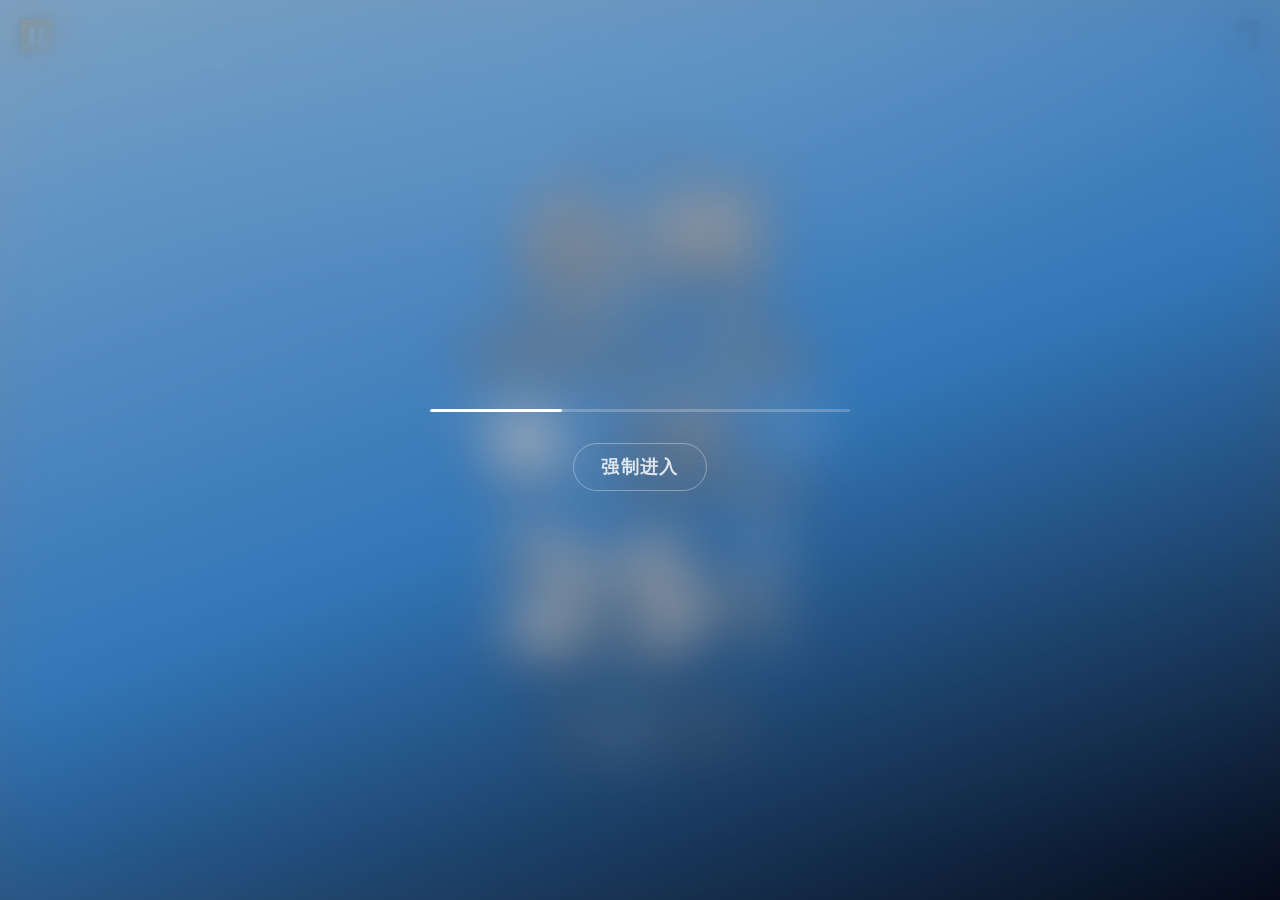
==== commit ba896b2b: "添加多个城市" ====
--- a/index.html
+++ b/index.html
@@ -38,6 +38,9 @@
          #forecast-list 的行由 screen.js 动态生成（行数 = FORECAST_DAYS_OUT） -->
     <main id="card" aria-live="polite">
       <div id="card-day" class="day-label"></div>
+      <!-- 地点小字：国内显示省份、国外显示国家名。低对比度、字号小，位于城市名上方。
+           数据由 js/core/format.js 的 locationLabel() 给出，screen.js 负责渲染。 -->
+      <p id="city-region"></p>
       <h1 id="city-zh"></h1>
       <p id="city-en"></p>
 
--- a/style.css
+++ b/style.css
@@ -386,6 +386,28 @@
   from { opacity: 0; transform: translateY(18px) scale(0.985); }
   to   { opacity: 1; transform: none; }
 }
+
+/* 地点小字：城市名上方，国内显示省份、国外显示国家名。
+   老板要求「小字、低对比度」——所以：
+     - 字号约为主块城市名的 1/8（1440 端约 17~22px）
+     - 用 --fg-2 再降透明度；0.62 在深色壁纸上仍能读清，又不抢城市名
+   仍然没有面板底色，直接压在壁纸上（继续遵守「零蒙版」红线）。 */
+#city-region {
+  margin: 0 0 clamp(2px, 0.6vh, 8px);
+  font-size: clamp(12px, 1.5vmin, 22px);
+  font-weight: 600;
+  letter-spacing: 0.14em;
+  line-height: 1.2;
+  white-space: nowrap;
+  max-width: 100%;
+  overflow: hidden;
+  text-overflow: ellipsis;
+  color: var(--fg-2);
+  opacity: 0.62;
+  text-shadow: var(--fg-shadow);
+}
+
+#city-region[hidden] { display: none; }
 
 /* 城市中文名：超大、不换行 */
 #city-zh {
